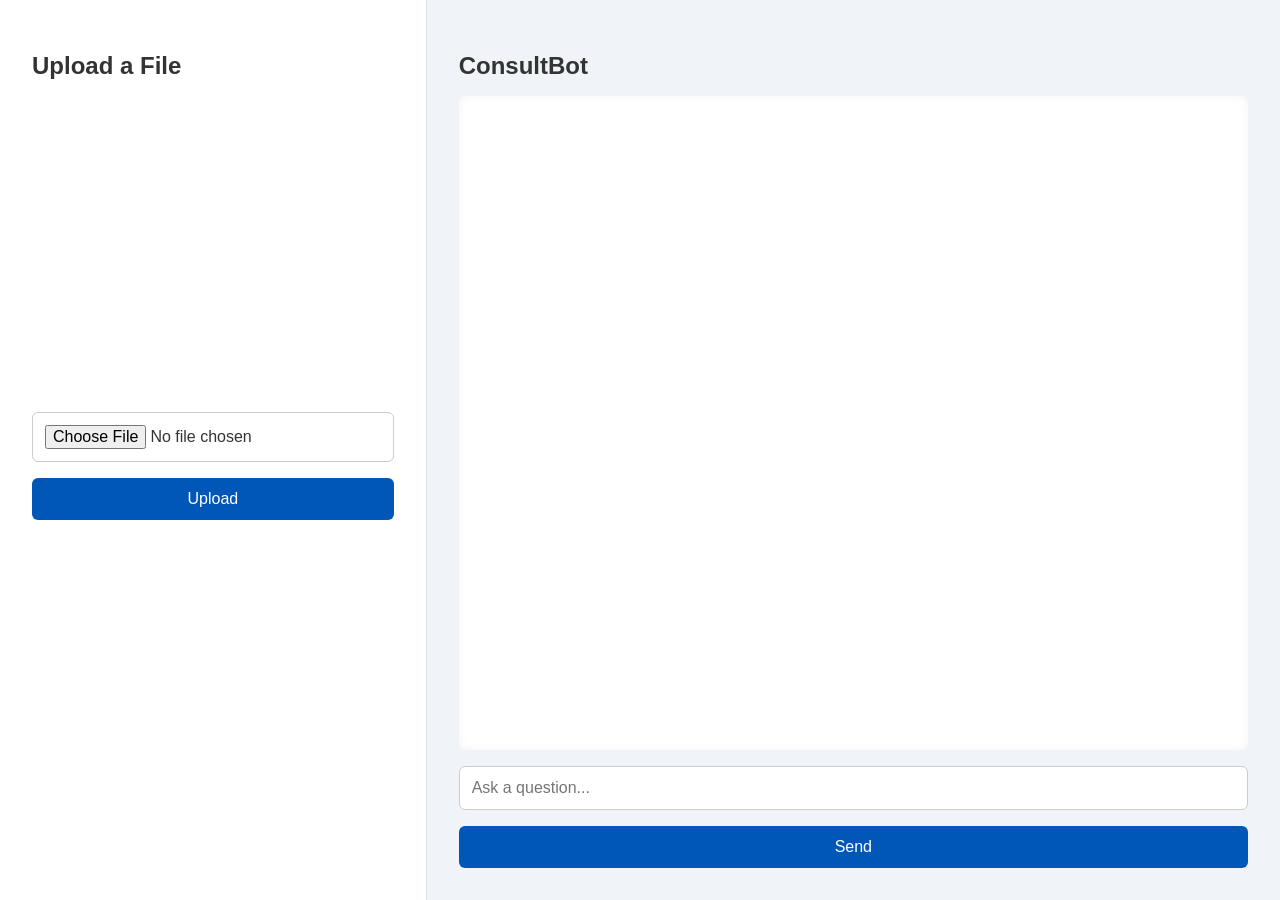
==== static/index.html @ eade8ec6 "Initial FastAPI scaffold with file upload & chatbot UI" ====
<!DOCTYPE html>
<html lang="en">
<head>
  <meta charset="UTF-8">
  <meta name="viewport" content="width=device-width, initial-scale=1">
  <title>ConsultBot</title>
  <link rel="stylesheet" href="/static/styles.css">
</head>
<body>
  <div class="container">
    
    <!-- Left Panel: File Upload -->
    <div class="upload-panel">
      <h2>Upload a File</h2>
      <form id="uploadForm">
        <input type="file" name="file" id="fileInput" />
        <button type="submit">Upload</button>
      </form>
      <p id="uploadStatus"></p>
    </div>

    <!-- Right Panel: Chatbot -->
    <div class="chat-panel">
      <h2>ConsultBot</h2>
      <div id="chatWindow" class="chat-window"></div>
      <form id="chatForm">
        <input type="text" id="chatInput" placeholder="Ask a question..." autocomplete="off" />
        <button type="submit">Send</button>
      </form>
    </div>

  </div>

  <script src="/static/scripts.js"></script>
</body>
</html>
---- static/styles.css ----
body {
    margin: 0;
    font-family: "Segoe UI", sans-serif;
    background-color: #f5f7fa;
    color: #333;
  }
  
  .container {
    display: grid;
    grid-template-columns: 1fr 2fr;
    height: 100vh;
  }
  
  .upload-panel, .chat-panel {
    padding: 2rem;
    box-sizing: border-box;
    display: flex;
    flex-direction: column;
    justify-content: space-between;
  }
  
  .upload-panel {
    background-color: #ffffff;
    border-right: 1px solid #e0e0e0;
  }
  
  .chat-panel {
    background-color: #f0f4f8;
  }
  
  h2 {
    margin-bottom: 1rem;
  }
  
  form {
    display: flex;
    flex-direction: column;
    gap: 1rem;
  }
  
  input[type="file"], input[type="text"] {
    padding: 0.75rem;
    font-size: 1rem;
    border: 1px solid #ccc;
    border-radius: 6px;
  }
  
  button {
    padding: 0.75rem;
    font-size: 1rem;
    background-color: #0057b8;
    color: white;
    border: none;
    border-radius: 6px;
    cursor: pointer;
    transition: background 0.3s;
  }
  
  button:hover {
    background-color: #003f88;
  }
  
  .chat-window {
    flex-grow: 1;
    background: white;
    padding: 1rem;
    border-radius: 6px;
    overflow-y: auto;
    margin-bottom: 1rem;
    box-shadow: inset 0 0 10px rgba(0,0,0,0.05);
  }
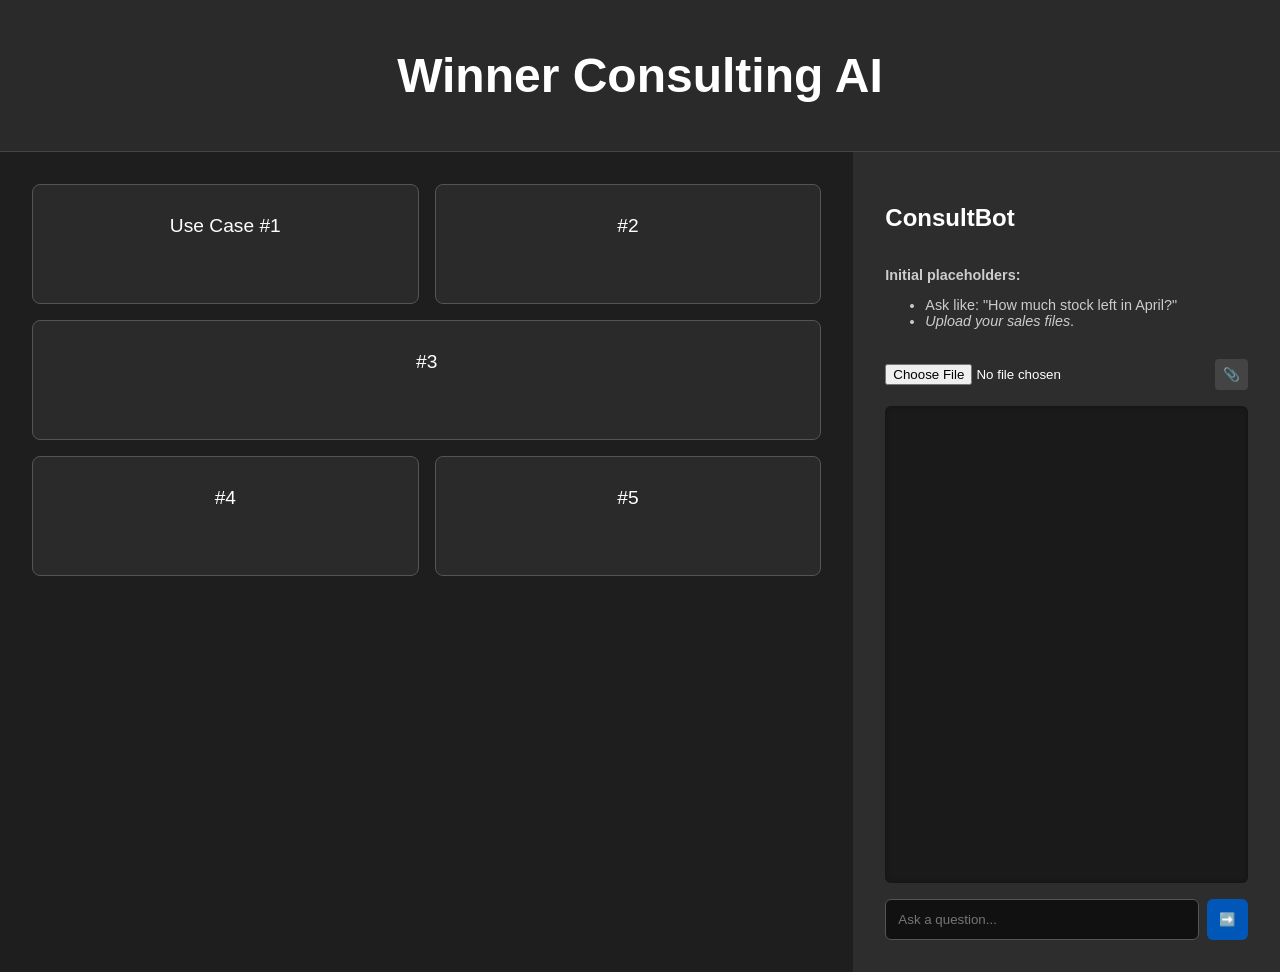
==== commit 566f0d5b: "Updated landing page" ====
--- a/static/index.html
+++ b/static/index.html
@@ -1,35 +1,50 @@
 <!DOCTYPE html>
 <html lang="en">
 <head>
-  <meta charset="UTF-8">
-  <meta name="viewport" content="width=device-width, initial-scale=1">
+  <meta charset="UTF-8" />
+  <meta name="viewport" content="width=device-width, initial-scale=1.0"/>
   <title>ConsultBot</title>
   <link rel="stylesheet" href="/static/styles.css">
 </head>
 <body>
-  <div class="container">
-    
-    <!-- Left Panel: File Upload -->
-    <div class="upload-panel">
-      <h2>Upload a File</h2>
-      <form id="uploadForm">
-        <input type="file" name="file" id="fileInput" />
-        <button type="submit">Upload</button>
+  <header class="headline">
+    <h1>Winner Consulting AI</h1>
+  </header>
+
+  <main class="main-grid">
+    <section class="use-cases">
+      <div class="use-case" data-info="Helps track stock easily.">Use Case #1</div>
+      <div class="use-case" data-info="Automates invoice matching.">#2</div>
+      <div class="use-case" data-info="Forecasts sales trends.">#3</div>
+      <div class="use-case" data-info="Saves time on reporting.">#4</div>
+      <div class="use-case" data-info="Improves team insights.">#5</div>
+    </section>
+
+    <aside class="chatbot-panel">
+      <h2>ConsultBot</h2>
+      <div class="placeholder-tips">
+        <p><strong>Initial placeholders:</strong></p>
+        <ul>
+          <li>Ask like: "How much stock left in April?"</li>
+          <li><em>Upload your sales files</em>.</li>
+        </ul>
+      </div>
+
+      <form id="uploadForm" class="upload-form">
+        <input type="file" id="fileInput" />
+        <button type="submit" title="Upload File">📎</button>
       </form>
-      <p id="uploadStatus"></p>
-    </div>
 
-    <!-- Right Panel: Chatbot -->
-    <div class="chat-panel">
-      <h2>ConsultBot</h2>
+      <div id="uploadStatus"></div>
+
       <div id="chatWindow" class="chat-window"></div>
-      <form id="chatForm">
+
+      <form id="chatForm" class="chat-form">
         <input type="text" id="chatInput" placeholder="Ask a question..." autocomplete="off" />
-        <button type="submit">Send</button>
+        <button type="submit" title="Send Message">➡️</button>
       </form>
-    </div>
-
-  </div>
+    </aside>
+  </main>
 
   <script src="/static/scripts.js"></script>
 </body>
--- a/static/styles.css
+++ b/static/styles.css
@@ -1,72 +1,133 @@
 body {
-    margin: 0;
-    font-family: "Segoe UI", sans-serif;
-    background-color: #f5f7fa;
-    color: #333;
-  }
-  
-  .container {
-    display: grid;
-    grid-template-columns: 1fr 2fr;
-    height: 100vh;
-  }
-  
-  .upload-panel, .chat-panel {
-    padding: 2rem;
-    box-sizing: border-box;
-    display: flex;
-    flex-direction: column;
-    justify-content: space-between;
-  }
-  
-  .upload-panel {
-    background-color: #ffffff;
-    border-right: 1px solid #e0e0e0;
-  }
-  
-  .chat-panel {
-    background-color: #f0f4f8;
-  }
-  
-  h2 {
-    margin-bottom: 1rem;
-  }
-  
-  form {
-    display: flex;
-    flex-direction: column;
-    gap: 1rem;
-  }
-  
-  input[type="file"], input[type="text"] {
-    padding: 0.75rem;
-    font-size: 1rem;
-    border: 1px solid #ccc;
-    border-radius: 6px;
-  }
-  
-  button {
-    padding: 0.75rem;
-    font-size: 1rem;
-    background-color: #0057b8;
-    color: white;
-    border: none;
-    border-radius: 6px;
-    cursor: pointer;
-    transition: background 0.3s;
-  }
-  
-  button:hover {
-    background-color: #003f88;
-  }
-  
-  .chat-window {
-    flex-grow: 1;
-    background: white;
-    padding: 1rem;
-    border-radius: 6px;
-    overflow-y: auto;
-    margin-bottom: 1rem;
-    box-shadow: inset 0 0 10px rgba(0,0,0,0.05);
-  }
-  +  margin: 0;
+  font-family: "Segoe UI", sans-serif;
+  background-color: #1e1e1e;
+  color: white;
+}
+
+.headline {
+  background-color: #2a2a2a;
+  padding: 1rem 2rem;
+  font-size: 1.5rem;
+  text-align: center;
+  border-bottom: 1px solid #444;
+}
+
+.main-grid {
+  display: grid;
+  grid-template-columns: 2fr 1fr;
+  height: calc(100vh - 80px);
+}
+
+.use-cases {
+  display: grid;
+  grid-template-columns: repeat(2, 1fr);
+  grid-auto-rows: 120px;
+  gap: 1rem;
+  padding: 2rem;
+}
+
+.use-cases .use-case:nth-child(3) {
+  grid-column: span 2;
+}
+
+.use-case {
+  background-color: #2a2a2a;
+  border: 1px solid #555;
+  border-radius: 8px;
+  display: flex;
+  align-items: center;
+  justify-content: center;
+  font-size: 1.2rem;
+  cursor: pointer;
+  position: relative;
+  transition: background 0.3s;
+  padding-bottom: 2.25rem; 
+}
+
+.use-case:hover {
+  background-color: #3a3a3a;
+}
+
+.use-case::after {
+  content: attr(data-info);
+  position: absolute;
+  bottom: .35rem;              
+  left: 50%;
+  transform: translateX(-50%);
+  font-size: .9rem;
+  color: #ccc;
+  opacity: 0;
+  transition: opacity .25s;
+  pointer-events: none;
+}
+
+.use-case:hover::after {
+  opacity: 1;
+}
+
+.chatbot-panel {
+  background-color: #2d2d2d;
+  padding: 2rem;
+  display: flex;
+  flex-direction: column;
+}
+
+.placeholder-tips {
+  font-size: 0.9rem;
+  margin-bottom: 1rem;
+  color: #ccc;
+}
+
+.upload-form {
+  display: flex;
+  align-items: center;
+  gap: 0.5rem;
+  margin-bottom: 1rem;
+}
+
+.upload-form input[type="file"] {
+  flex-grow: 1;
+}
+
+.upload-form button {
+  background: #444;
+  color: white;
+  border: none;
+  padding: 0.5rem;
+  border-radius: 4px;
+  cursor: pointer;
+}
+
+.chat-window {
+  flex-grow: 1;
+  background: #1a1a1a;
+  margin-bottom: 1rem;
+  padding: 1rem;
+  border-radius: 6px;
+  overflow-y: auto;
+  box-shadow: inset 0 0 5px rgba(0,0,0,0.3);
+}
+
+.chat-form {
+  display: flex;
+  gap: 0.5rem;
+}
+
+.chat-form input {
+  flex-grow: 1;
+  padding: 0.75rem;
+  border-radius: 6px;
+  border: 1px solid #555;
+  background: #111;
+  color: white;
+}
+
+.chat-form button {
+  padding: 0.75rem;
+  border: none;
+  background-color: #0057b8;
+  color: white;
+  border-radius: 6px;
+  cursor: pointer;
+}
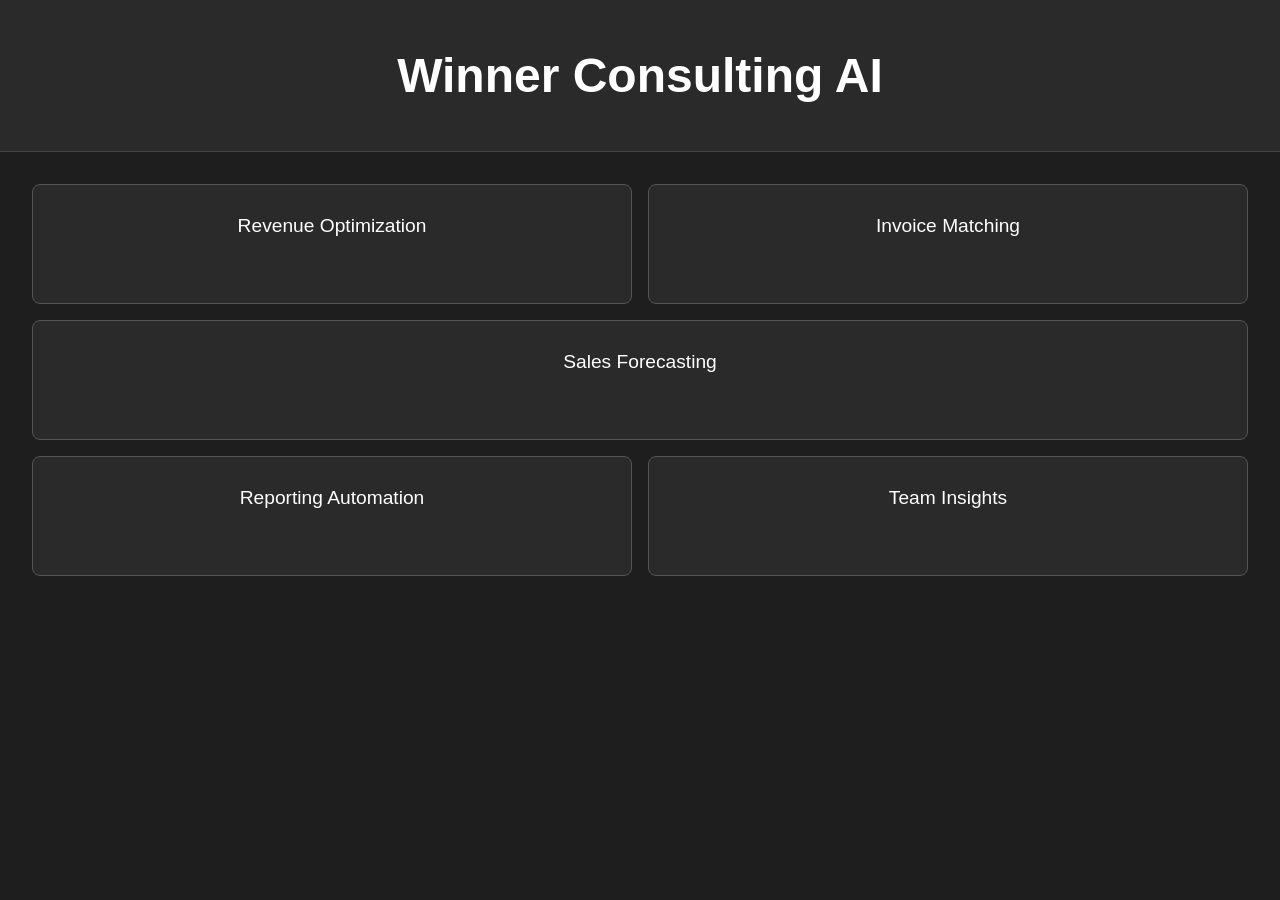
==== commit 0551cb85: "Added chat functionality" ====
--- a/static/index.html
+++ b/static/index.html
@@ -2,50 +2,31 @@
 <html lang="en">
 <head>
   <meta charset="UTF-8" />
-  <meta name="viewport" content="width=device-width, initial-scale=1.0"/>
-  <title>ConsultBot</title>
+  <meta name="viewport" content="width=device-width, initial-scale=1.0" />
+  <title>Winner Consulting AI</title>
+
   <link rel="stylesheet" href="/static/styles.css">
+  <script defer src="/static/script.js"></script>
 </head>
 <body>
   <header class="headline">
     <h1>Winner Consulting AI</h1>
   </header>
 
-  <main class="main-grid">
-    <section class="use-cases">
-      <div class="use-case" data-info="Helps track stock easily.">Use Case #1</div>
-      <div class="use-case" data-info="Automates invoice matching.">#2</div>
-      <div class="use-case" data-info="Forecasts sales trends.">#3</div>
-      <div class="use-case" data-info="Saves time on reporting.">#4</div>
-      <div class="use-case" data-info="Improves team insights.">#5</div>
-    </section>
-
-    <aside class="chatbot-panel">
-      <h2>ConsultBot</h2>
-      <div class="placeholder-tips">
-        <p><strong>Initial placeholders:</strong></p>
-        <ul>
-          <li>Ask like: "How much stock left in April?"</li>
-          <li><em>Upload your sales files</em>.</li>
-        </ul>
-      </div>
-
-      <form id="uploadForm" class="upload-form">
-        <input type="file" id="fileInput" />
-        <button type="submit" title="Upload File">📎</button>
-      </form>
-
-      <div id="uploadStatus"></div>
-
-      <div id="chatWindow" class="chat-window"></div>
-
-      <form id="chatForm" class="chat-form">
-        <input type="text" id="chatInput" placeholder="Ask a question..." autocomplete="off" />
-        <button type="submit" title="Send Message">➡️</button>
-      </form>
-    </aside>
+  <!-- Just the tiles -->
+  <main class="use-cases landing">
+    <div class="use-case" data-usecase="Revenue Optimization"
+         data-info="Helps optimize your revenue using advanced visualizations and inference.">
+      Revenue Optimization
+    </div>
+    <div class="use-case" data-usecase="Invoice Matching"
+         data-info="Automates invoice matching.">Invoice Matching</div>
+    <div class="use-case" data-usecase="Sales Forecasting"
+         data-info="Forecasts sales trends.">Sales Forecasting</div>
+    <div class="use-case" data-usecase="Reporting Automation"
+         data-info="Saves time on reporting.">Reporting Automation</div>
+    <div class="use-case" data-usecase="Team Insights"
+         data-info="Improves team insights.">Team Insights</div>
   </main>
-
-  <script src="/static/scripts.js"></script>
 </body>
 </html>
--- a/static/styles.css
+++ b/static/styles.css
@@ -131,3 +131,19 @@
   border-radius: 6px;
   cursor: pointer;
 }
+
+.chat-window img {
+  display: block;
+  max-width: 100%;
+  margin-bottom: 1rem;
+  border-radius: 6px;
+}
+
+.chat-window h3 {
+  margin: .75rem 0 .25rem;
+  font-size: 1.05rem;
+  color: #f0f0f0;
+  font-weight: 600;
+}
+.chat-window strong { color: #ffd700; }   /* or any accent colour */
+
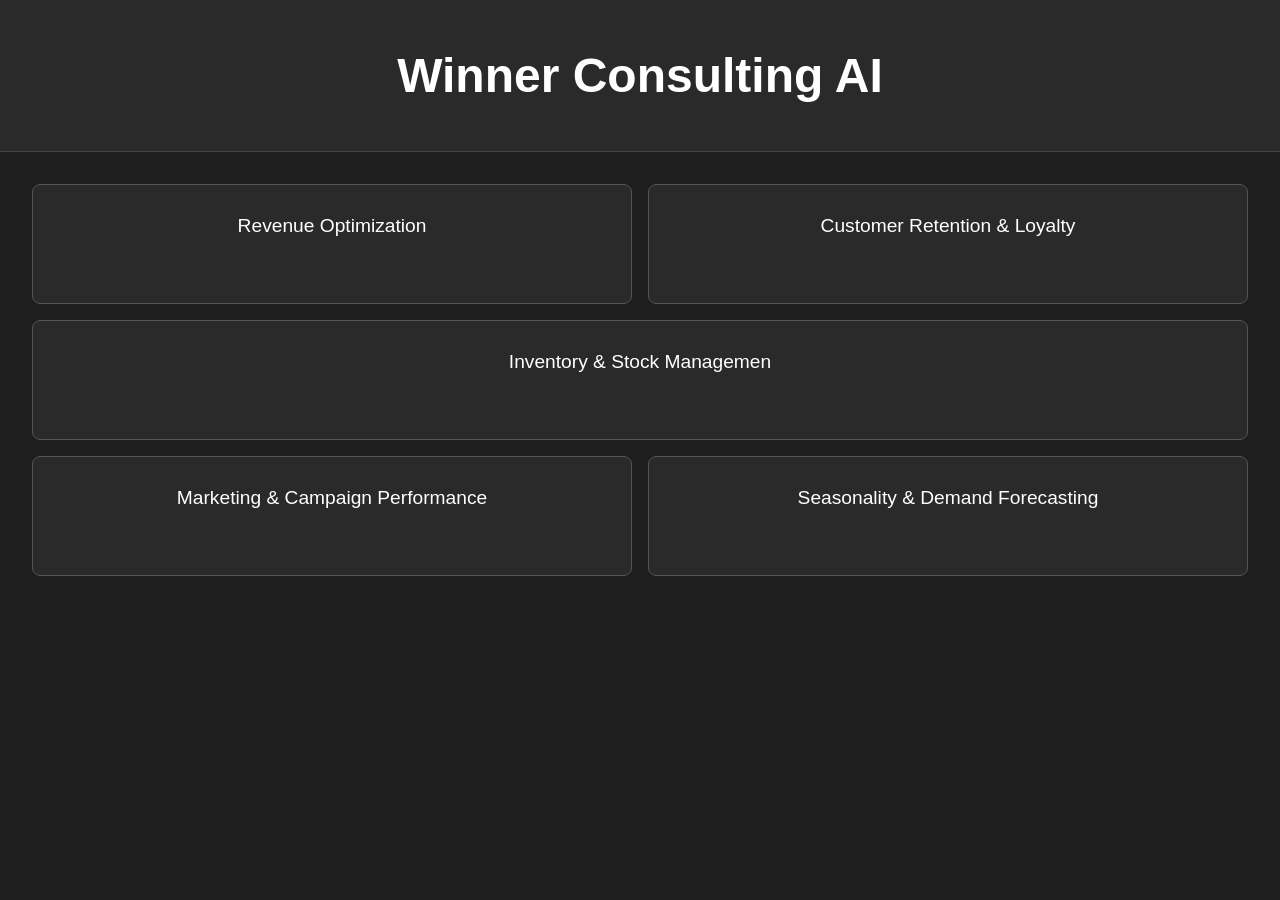
==== commit 83629305: "Fully functioning revenue optimization" ====
--- a/static/index.html
+++ b/static/index.html
@@ -19,14 +19,14 @@
          data-info="Helps optimize your revenue using advanced visualizations and inference.">
       Revenue Optimization
     </div>
-    <div class="use-case" data-usecase="Invoice Matching"
-         data-info="Automates invoice matching.">Invoice Matching</div>
-    <div class="use-case" data-usecase="Sales Forecasting"
-         data-info="Forecasts sales trends.">Sales Forecasting</div>
-    <div class="use-case" data-usecase="Reporting Automation"
-         data-info="Saves time on reporting.">Reporting Automation</div>
-    <div class="use-case" data-usecase="Team Insights"
-         data-info="Improves team insights.">Team Insights</div>
+    <div class="use-case" data-usecase="Customer Retention"
+         data-info="Helps improve customer retention and provides recommendations.">Customer Retention & Loyalty</div>
+    <div class="use-case" data-usecase="Inventory and Stock Management"
+         data-info="Provides suggestions to improve Inventory management.">Inventory & Stock Managemen</div>
+    <div class="use-case" data-usecase="Marketing and Campaign Performance"
+         data-info="Optimizes marketing strategies for more success">Marketing & Campaign Performance</div>
+    <div class="use-case" data-usecase="Seasonality and Demand Forecasting"
+         data-info="Forecasts seasonal demand using historical data">Seasonality & Demand Forecasting</div>
   </main>
 </body>
 </html>
--- a/static/styles.css
+++ b/static/styles.css
@@ -15,8 +15,9 @@
 
 .main-grid {
   display: grid;
-  grid-template-columns: 2fr 1fr;
-  height: calc(100vh - 80px);
+  grid-template-columns: 3fr 2fr;   /* 60% chat | 40% charts  */
+  gap: 2rem;
+  height: calc(100vh - 80px);       /* keep full height */
 }
 
 .use-cases {
@@ -147,3 +148,16 @@
 }
 .chat-window strong { color: #ffd700; }   /* or any accent colour */
 
+.insights-panel {
+  background-color: #2d2d2d;
+  padding: 1.5rem;
+  overflow-y: auto;
+  border-left: 1px solid #444;
+}
+
+.charts-container img {
+  max-width: 100%;
+  margin-top: 1rem;
+  border-radius: 4px;
+  box-shadow: 0 0 5px rgba(0,0,0,0.4);
+}
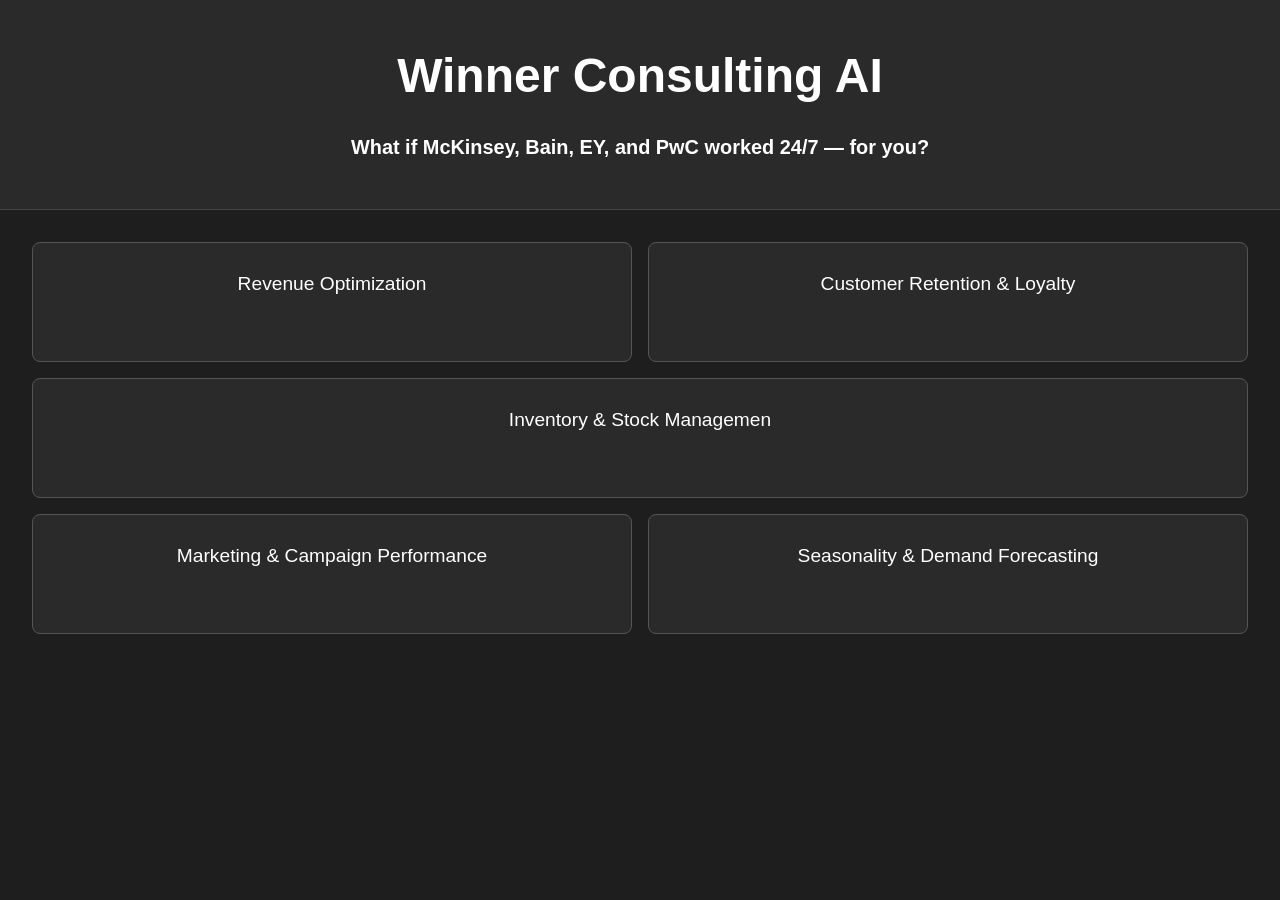
==== commit fbfc0672: "index change" ====
--- a/static/index.html
+++ b/static/index.html
@@ -11,6 +11,7 @@
 <body>
   <header class="headline">
     <h1>Winner Consulting AI</h1>
+    <h5>What if McKinsey, Bain, EY, and PwC worked 24/7 — for you?</h5>
   </header>
 
   <!-- Just the tiles -->
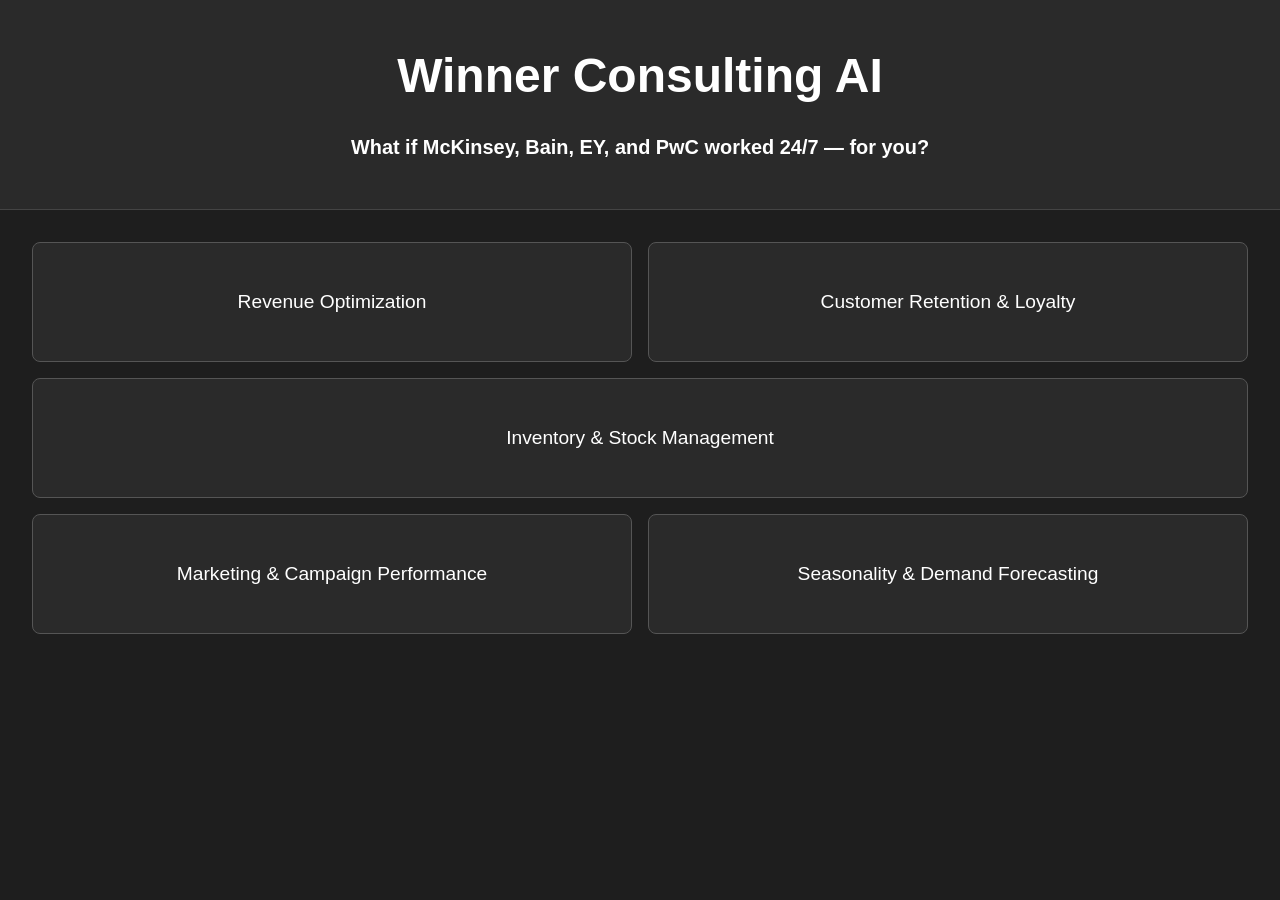
==== commit dc30990c: "Improved UI" ====
--- a/static/index.html
+++ b/static/index.html
@@ -8,26 +8,26 @@
   <link rel="stylesheet" href="/static/styles.css">
   <script defer src="/static/script.js"></script>
 </head>
-<body>
+<body class="preload">
   <header class="headline">
     <h1>Winner Consulting AI</h1>
-    <h5>What if McKinsey, Bain, EY, and PwC worked 24/7 — for you?</h5>
+    <h5 class="tagline">What if McKinsey, Bain, EY, and PwC worked 24/7 — for you?</h5>
   </header>
 
   <!-- Just the tiles -->
   <main class="use-cases landing">
     <div class="use-case" data-usecase="Revenue Optimization"
          data-info="Helps optimize your revenue using advanced visualizations and inference.">
-      Revenue Optimization
+      <span>Revenue Optimization</span>
     </div>
     <div class="use-case" data-usecase="Customer Retention"
-         data-info="Helps improve customer retention and provides recommendations.">Customer Retention & Loyalty</div>
+         data-info="Helps improve customer retention and provides recommendations."><span>Customer Retention & Loyalty</span></div>
     <div class="use-case" data-usecase="Inventory and Stock Management"
-         data-info="Provides suggestions to improve Inventory management.">Inventory & Stock Managemen</div>
+         data-info="Provides suggestions to improve Inventory management."><span>Inventory & Stock Management</span></div>
     <div class="use-case" data-usecase="Marketing and Campaign Performance"
-         data-info="Optimizes marketing strategies for more success">Marketing & Campaign Performance</div>
+         data-info="Optimizes marketing strategies for more success"><span>Marketing & Campaign Performance</span></div>
     <div class="use-case" data-usecase="Seasonality and Demand Forecasting"
-         data-info="Forecasts seasonal demand using historical data">Seasonality & Demand Forecasting</div>
+         data-info="Forecasts seasonal demand using historical data"><span>Seasonality & Demand Forecasting</span></div>
   </main>
 </body>
 </html>
--- a/static/styles.css
+++ b/static/styles.css
@@ -36,31 +36,49 @@
   background-color: #2a2a2a;
   border: 1px solid #555;
   border-radius: 8px;
+  position: relative;
+  overflow: hidden;
+  cursor: pointer;
+  transition: background 0.3s;
   display: flex;
   align-items: center;
   justify-content: center;
+  flex-direction: column;
+  padding: 1rem;
   font-size: 1.2rem;
-  cursor: pointer;
-  position: relative;
-  transition: background 0.3s;
-  padding-bottom: 2.25rem; 
+
+  opacity: 0;
+  transform: scale(0.8);
+  animation-duration: 0.8s;
+  animation-fill-mode: forwards;
+}
+
+.use-case span {
+  display: block;
+  transition: transform 0.3s ease;
 }
 
 .use-case:hover {
-  background-color: #3a3a3a;
+  background-color: #082c06;
+}
+
+.use-case:hover span {
+  transform: translateY(-1.2rem);
 }
 
 .use-case::after {
   content: attr(data-info);
   position: absolute;
-  bottom: .35rem;              
+  bottom: 1rem;
   left: 50%;
   transform: translateX(-50%);
-  font-size: .9rem;
+  font-size: 0.9rem;
   color: #ccc;
   opacity: 0;
-  transition: opacity .25s;
-  pointer-events: none;
+  transition: opacity 0.3s;
+  text-align: center;
+  max-width: 90%;
+  line-height: 1.3;
 }
 
 .use-case:hover::after {
@@ -72,6 +90,7 @@
   padding: 2rem;
   display: flex;
   flex-direction: column;
+  height:100%;
 }
 
 .placeholder-tips {
@@ -108,11 +127,17 @@
   border-radius: 6px;
   overflow-y: auto;
   box-shadow: inset 0 0 5px rgba(0,0,0,0.3);
+  flex:1 1 auto;
 }
 
 .chat-form {
   display: flex;
   gap: 0.5rem;
+  margin-top:auto;            /* pushes it to the bottom of flex column */
+  position:sticky;
+  bottom:0;                   /* stick to the panel’s bottom edge */
+  background:#2d2d2d;         /* same bg so scroll looks seamless */
+  padding-bottom:0.75rem;  
 }
 
 .chat-form input {
@@ -160,4 +185,102 @@
   margin-top: 1rem;
   border-radius: 4px;
   box-shadow: 0 0 5px rgba(0,0,0,0.4);
+}
+
+.slide-in-container {
+  overflow: hidden;
+  position: relative;
+  width: 100%;
+  height: 2rem;
+  display: flex;
+  justify-content: center;
+  align-items: center;
+}
+
+.slide-in-text {
+  position: relative;
+  transform: translateX(100vw);
+  animation: slideToCenter 1.8s ease-out forwards;
+  font-size: 1.1rem;
+  font-weight: 600;
+  color: #ccc;
+  white-space: nowrap;
+}
+
+@keyframes slideToCenter {
+  to {
+    transform: translateX(0);
+  }
+}
+
+
+/* Individual positions (based on tile index/order) */
+/* Assign entrance animations per tile */
+.use-case:nth-child(1) {
+  animation-name: tileFromTopLeft;
+  animation-delay: 1.5s;
+}
+.use-case:nth-child(2) {
+  animation-name: tileFromTopRight;
+  animation-delay: 1.7s;
+}
+.use-case:nth-child(3) {
+  animation-name: tileFromBottomLeft;
+  animation-delay: 1.9s;
+}
+.use-case:nth-child(4) {
+  animation-name: tileFromBottomRight;
+  animation-delay: 2.1s;
+}
+.use-case:nth-child(5) {
+  animation-name: tileFromCenter;
+  animation-delay: 2.3s;
+}
+
+
+/* Define animations */
+@keyframes tileFromTopLeft {
+  from { transform: translate(-100px, -100px); opacity: 0; }
+  to   { transform: translate(0, 0); opacity: 1; }
+}
+
+@keyframes tileFromTopRight {
+  from { transform: translate(100px, -100px); opacity: 0; }
+  to   { transform: translate(0, 0); opacity: 1; }
+}
+
+@keyframes tileFromBottomLeft {
+  from { transform: translate(-100px, 100px); opacity: 0; }
+  to   { transform: translate(0, 0); opacity: 1; }
+}
+
+@keyframes tileFromBottomRight {
+  from { transform: translate(100px, 100px); opacity: 0; }
+  to   { transform: translate(0, 0); opacity: 1; }
+}
+
+@keyframes tileFromCenter {
+  from { transform: scale(0.6); opacity: 0; }
+  to   { transform: scale(1); opacity: 1; }
+}
+
+.tagline {
+  opacity: 0;
+  transform: translateX(100%);
+  animation: slideInTagline 1s ease-out forwards;
+  animation-delay: 0.2s;
+}
+
+@keyframes slideInTagline {
+  to {
+    transform: translateX(0);
+    opacity: 1;
+  }
+}
+
+
+.preload .tagline,
+.preload .use-case {
+  animation: none !important;
+  opacity: 0;
 }
